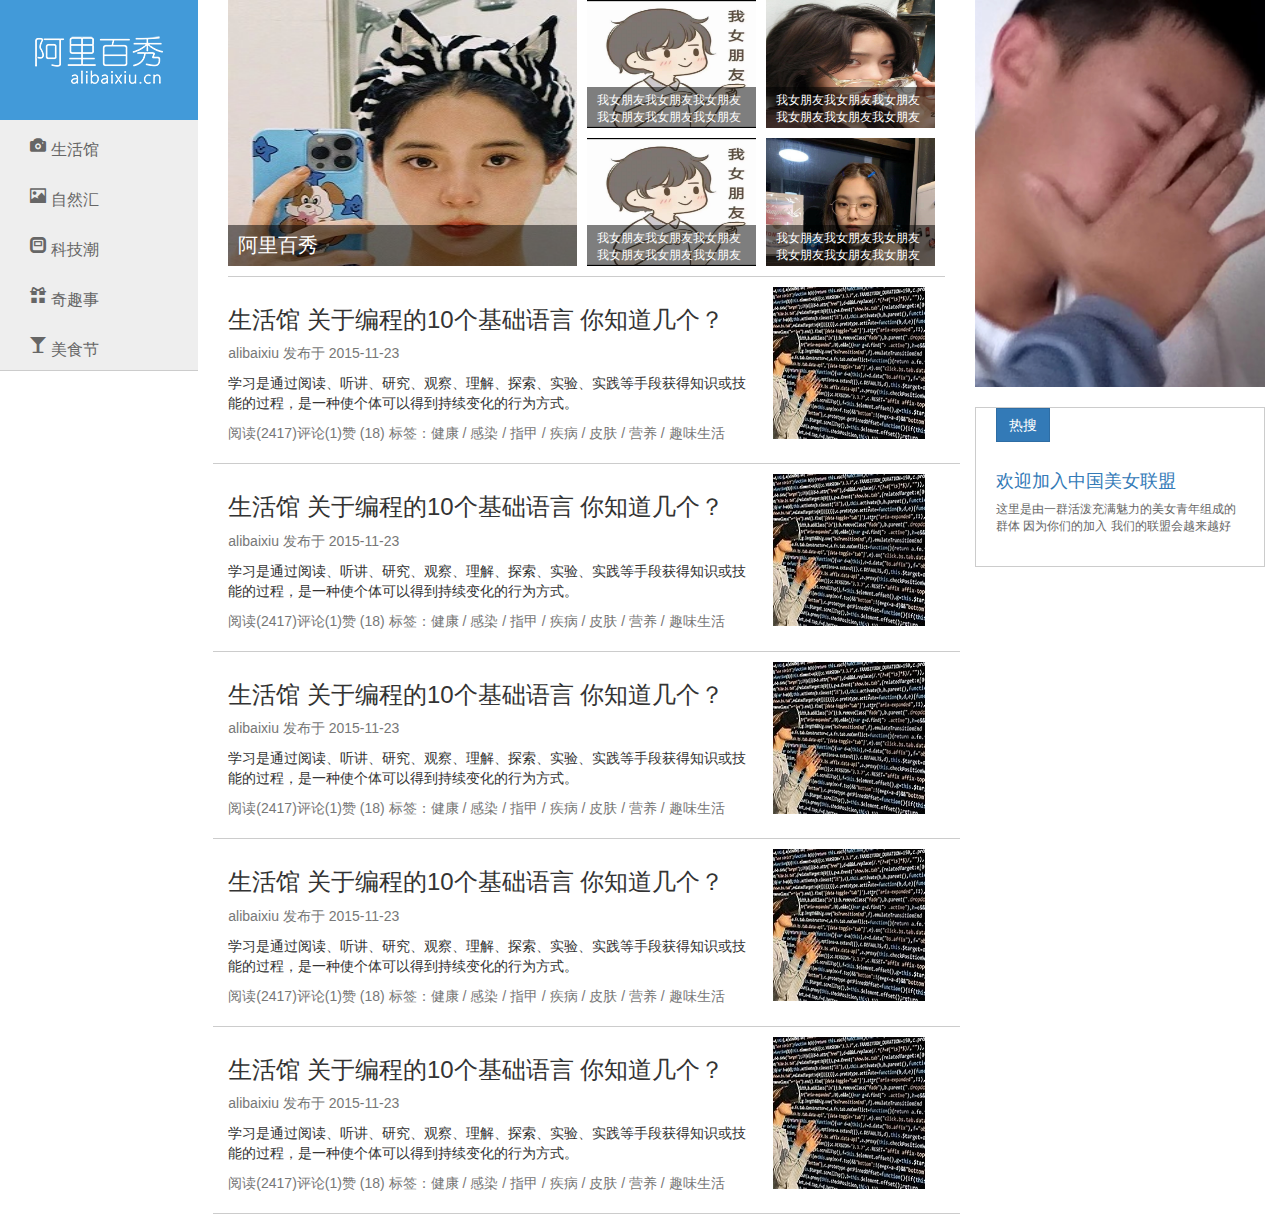
==== index.html @ 15325c02 "Update index.html" ====
<!DOCTYPE html>
<html lang="en">

<head>
    <meta charset="UTF-8">
    <meta http-equiv="X-UA-Compatible" content="IE=edge">
    <!--[if lt IE 9]>
          <script src="https://fastly.jsdelivr.net/npm/html5shiv@3.7.3/dist/html5shiv.min.js"></script>
          <script src="https://fastly.jsdelivr.net/npm/respond.js@1.4.2/dest/respond.min.js"></script>
        <![endif]-->
    <meta name="viewport" content="width=device-width, initial-scale=1.0">
    <!-- 一定不要忘记引入bootsrap样式文件 -->
    <link rel="stylesheet" href="bootstrap/css/bootstrap.min.css">
    <!-- 引入我们自己首页的css文件 -->
    <link rel="stylesheet" href="css/index.css">
    <title>阿里百秀</title>
   
</head>

<body>
   
    <!-- Indicates a successful or positive action -->
    <!-- <button type="button" class="btn btn-success">（成功）Success</button>
    <div class="btn btn-danger">denglu</div> -->
    <div class="container">
        <div class="row">
            <header class="col-md-2">
                <div class="logo">
                    <a href="#">
                        <img src="images/logo.png" alt="" class="hidden-xs">
                        <span class="visible-xs">阿里百秀</span>
                    </a>
                </div>
                <div class="nav">
                    <ul>
                        <li><a href="#" class="glyphicon glyphicon-camera">生活馆</a></li>
                        <li><a href="#" class="glyphicon glyphicon-picture">自然汇</a></li>
                        <li><a href="#" class="glyphicon glyphicon-modal-window">科技潮</a></li>
                        <li><a href="#" class="glyphicon glyphicon-gift">奇趣事</a></li>
                        <li><a href="#" class="glyphicon glyphicon-glass">美食节</a></li>
                    </ul>
                </div>
            </header>
            <article class="col-md-7">
                <!-- 新闻 -->
                <div class="news clearfix">
                    <ul>
                        <li>
                            <a href="#">
                                <img src="images/1.jpg" alt="">
                                <p>阿里百秀</p>
                            </a>
                        </li>
                        <li>
                            <a href="#">
                                <img src="images/2.jpg" alt="">
                                <p>我女朋友我女朋友我女朋友我女朋友我女朋友我女朋友</p>
                            </a>
                        </li>
                        <li>
                            <a href="#">
                                <img src="images/3.jpg" alt="">
                                <p>我女朋友我女朋友我女朋友我女朋友我女朋友我女朋友</p>
                            </a>
                        </li>
                        <li>
                            <a href="#">
                                <img src="images/2.jpg" alt="">
                                <p>我女朋友我女朋友我女朋友我女朋友我女朋友我女朋友</p>
                            </a>
                        </li>
                        <li>
                            <a href="#">
                                <img src="images/4.jpg" alt="">
                                <p>我女朋友我女朋友我女朋友我女朋友我女朋友我女朋友</p>
                            </a>
                        </li>
                    </ul>
                </div>
                <!-- 发表 -->
                <div class="publish">
                    <div class="row">
                        <div class="col-sm-9">
                            <h3>生活馆 关于编程的10个基础语言 你知道几个？</h3>
                            <p class="text-muted hidden-xs">alibaixiu 发布于 2015-11-23</p>
                            <p class="hidden-xs">学习是通过阅读、听讲、研究、观察、理解、探索、实验、实践等手段获得知识或技能的过程，是一种使个体可以得到持续变化的行为方式。</p>
                            <p class="text-muted">阅读(2417)评论(1)赞 (18) <span class="hidden-xs">标签：健康 / 感染 / 指甲 / 疾病 / 皮肤
                                    / 营养 / 趣味生活</span></p>

                        </div>
                        <div class="colo-sm-3 pic hidden-xs">
                            <img src="images/learning.jpg" alt="">
                        </div>
                    </div>
                    <div class="row">
                        <div class="col-sm-9">
                            <h3>生活馆 关于编程的10个基础语言 你知道几个？</h3>
                            <p class="text-muted hidden-xs">alibaixiu 发布于 2015-11-23</p>
                            <p class="hidden-xs">学习是通过阅读、听讲、研究、观察、理解、探索、实验、实践等手段获得知识或技能的过程，是一种使个体可以得到持续变化的行为方式。</p>
                            <p class="text-muted">阅读(2417)评论(1)赞 (18) <span class="hidden-xs">标签：健康 / 感染 / 指甲 / 疾病 / 皮肤
                                    / 营养 / 趣味生活</span></p>

                        </div>
                        <div class="colo-sm-3 pic hidden-xs">
                            <img src="images/learning.jpg" alt="">
                        </div>
                    </div>
                    <div class="row">
                        <div class="col-sm-9">
                            <h3>生活馆 关于编程的10个基础语言 你知道几个？</h3>
                            <p class="text-muted hidden-xs">alibaixiu 发布于 2015-11-23</p>
                            <p class="hidden-xs">学习是通过阅读、听讲、研究、观察、理解、探索、实验、实践等手段获得知识或技能的过程，是一种使个体可以得到持续变化的行为方式。</p>
                            <p class="text-muted">阅读(2417)评论(1)赞 (18) <span class="hidden-xs">标签：健康 / 感染 / 指甲 / 疾病 / 皮肤
                                    / 营养 / 趣味生活</span></p>

                        </div>
                        <div class="colo-sm-3 pic hidden-xs">
                            <img src="images/learning.jpg" alt="">
                        </div>
                    </div>
                    <div class="row">
                        <div class="col-sm-9">
                            <h3>生活馆 关于编程的10个基础语言 你知道几个？</h3>
                            <p class="text-muted hidden-xs">alibaixiu 发布于 2015-11-23</p>
                            <p class="hidden-xs">学习是通过阅读、听讲、研究、观察、理解、探索、实验、实践等手段获得知识或技能的过程，是一种使个体可以得到持续变化的行为方式。</p>
                            <p class="text-muted">阅读(2417)评论(1)赞 (18) <span class="hidden-xs">标签：健康 / 感染 / 指甲 / 疾病 / 皮肤
                                    / 营养 / 趣味生活</span></p>

                        </div>
                        <div class="colo-sm-3 pic hidden-xs">
                            <img src="images/learning.jpg" alt="">
                        </div>
                    </div>
                    <div class="row">
                        <div class="col-sm-9">
                            <h3>生活馆 关于编程的10个基础语言 你知道几个？</h3>
                            <p class="text-muted hidden-xs">alibaixiu 发布于 2015-11-23</p>
                            <p class="hidden-xs">学习是通过阅读、听讲、研究、观察、理解、探索、实验、实践等手段获得知识或技能的过程，是一种使个体可以得到持续变化的行为方式。</p>
                            <p class="text-muted">阅读(2417)评论(1)赞 (18) <span class="hidden-xs">标签：健康 / 感染 / 指甲 / 疾病 / 皮肤
                                    / 营养 / 趣味生活</span></p>

                        </div>
                        <div class="colo-sm-3 pic hidden-xs">
                            <img src="images/learning.jpg" alt="">
                        </div>
                    </div>
                </div>
            </article>
            <aside class="col-md-3">
                <a href="#" class="banner">
                    <img src="images/6.png" alt="">
                </a>
                <a href="#" class="hot">
                    <span class="btn btn-primary">热搜</span>
                    <h4 class="text-primary">欢迎加入中国美女联盟</h4>
                    <p>这里是由一群活泼充满魅力的美女青年组成的群体 因为你们的加入 我们的联盟会越来越好</p>
                </a>
            </aside>
        </div>
    </div>
</body>

</html>
---- css/index.css ----
ul {
    list-style: none;
    margin: 0;
    padding: 0;
}

a {
    text-decoration: none;
    color: #666;
}

body {
    background-color: #f5f5f5;
}

.container {
    background-color: #fff;
}

/* 为了让鼠标放上去没有下划线 */
a:hover {
    text-decoration: none;
}

/* 设计稿的最大宽度为1280px 按设计稿设置媒体查询 */
@media screen and (min-width: 1280px) {
    .container {
        width: 1280px;
    }
}



/* header */
header {
    padding-left: 0 !important;
}

.logo {
    background-color: #429ad9;
}

/* .logo a:hover {
    text-decoration: none;
} */

.logo img {
    display: block;
    max-width: 100%;
    margin: 0 auto;
    /* width: 100%; */
}

.logo span {
    display: block;
    text-align: center;
    font-size: 18px;
    height: 50px;
    line-height: 50px;
    color: #fff;

}

/* 1.如果我们进入超小屏幕，logo里面的图片就隐藏起来  */
/* 2.我们事先准备好一个盒子在logo里面，它平时是隐藏起来的，只有在嘲笑屏幕下显示 */
/* 当我们进入小屏幕还有嘲笑屏幕的时候我们nav里面的li浮动起来 并且宽度为20% */
@media screen and (max-width:991px) {
    .nav li {
        float: left;
        width: 20%;
    }

    article {
        margin-top: 10px;
    }
}

/* 当我们进入超小屏幕的时候 我们nav文字大小就会变成14px */

@media screen and (max-width:767px) {
    .nav li a {
        font-size: 14px;
        padding-left: 3px;
    }

    /* 当我们处于超小屏幕时 news 第一个li的宽度为100%  剩下的小li各占50%*/
    .news li:nth-child(1) {
        width: 100% !important;
    }

    .news li {
        width: 50% !important;
    }

    .publish h3 {
        font-size: 14px;
    }
}

.nav {
    background-color: #eee;
    border-bottom: 1px solid #ccc;
}

.nav a {
    display: block;
    height: 50px;
    line-height: 50px;
    padding-left: 30px;
    font-size: 16px;
}

.nav a:hover {
    background-color: #fff;
    color: #333;
}

.nav a::before {
    vertical-align: middle;
    padding-right: 5px;
}

.news li {

    float: left;
    width: 25%;
    height: 128px;
    padding-right: 10px;
    margin-bottom: 10px;
}

.news li a {
    position: relative;
    display: block;
    width: 100%;
    height: 100%;
}

.news li:nth-child(1) {
    width: 50%;
    height: 266px;
}


.news li:nth-child(1) p {
    line-height: 41px;
    font-size: 20px;
    padding: 0 10px;
}

.news li a img {
    width: 100%;
    height: 100%;
}

.news li a p {
    position: absolute;
    left: 0;
    bottom: 0;
    width: 100%;
    height: 41px;
    padding: 5px 10px;
    background: rgba(0, 0, 0, 0.5);
    font-size: 12px;
    color: #fff;
    margin-bottom: 0;
}

.publish {
    border-top: 1px solid #ccc;
}

.publish .row {
    border-bottom: 1px solid #ccc;
    padding: 10px 0;
}

.picc {
    margin-top: 10px;
}

.picc img {
    width: 100%;
}

.banner img {
    width: 100%;
}

.hot {
    display: block;
    margin-top: 20px;
    padding: 0 20px 20px;
    border: 1px solid #ccc;
}

.hot span {
    border-radius: 0;
    margin-bottom: 20px;
}

.hot p {
    font-size: 12px;
}
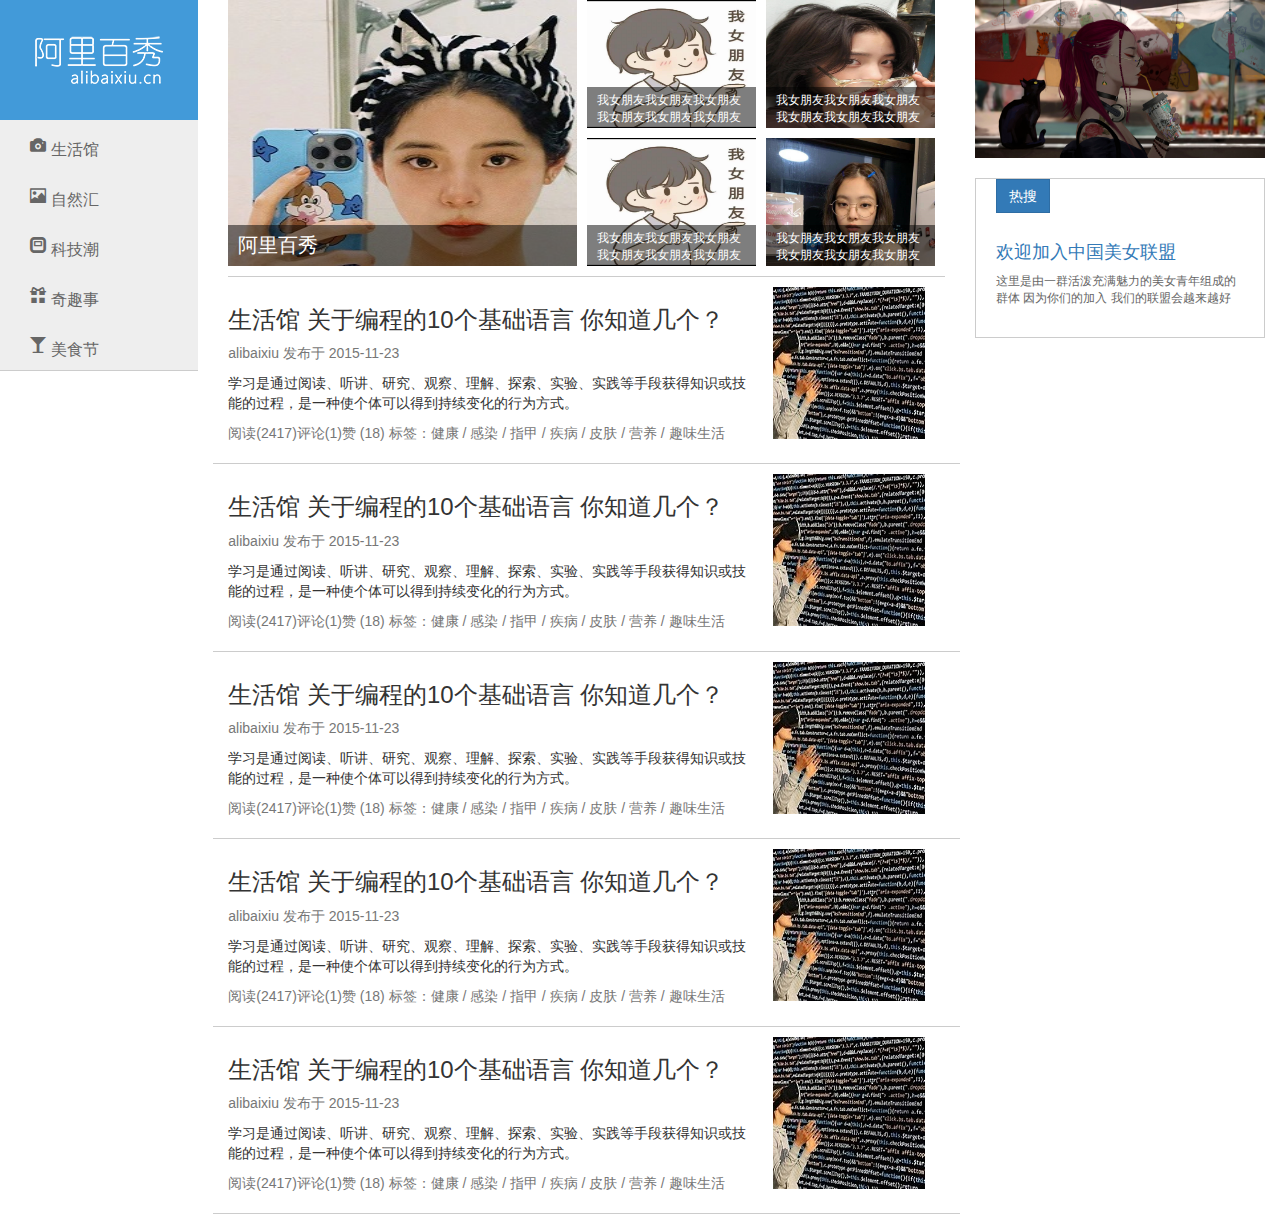
==== commit 096ee5c3: "Update index.html" ====
--- a/index.html
+++ b/index.html
@@ -148,7 +148,7 @@
             </article>
             <aside class="col-md-3">
                 <a href="#" class="banner">
-                    <img src="images/6.png" alt="">
+                    <img src="images/5.png" alt="">
                 </a>
                 <a href="#" class="hot">
                     <span class="btn btn-primary">热搜</span>
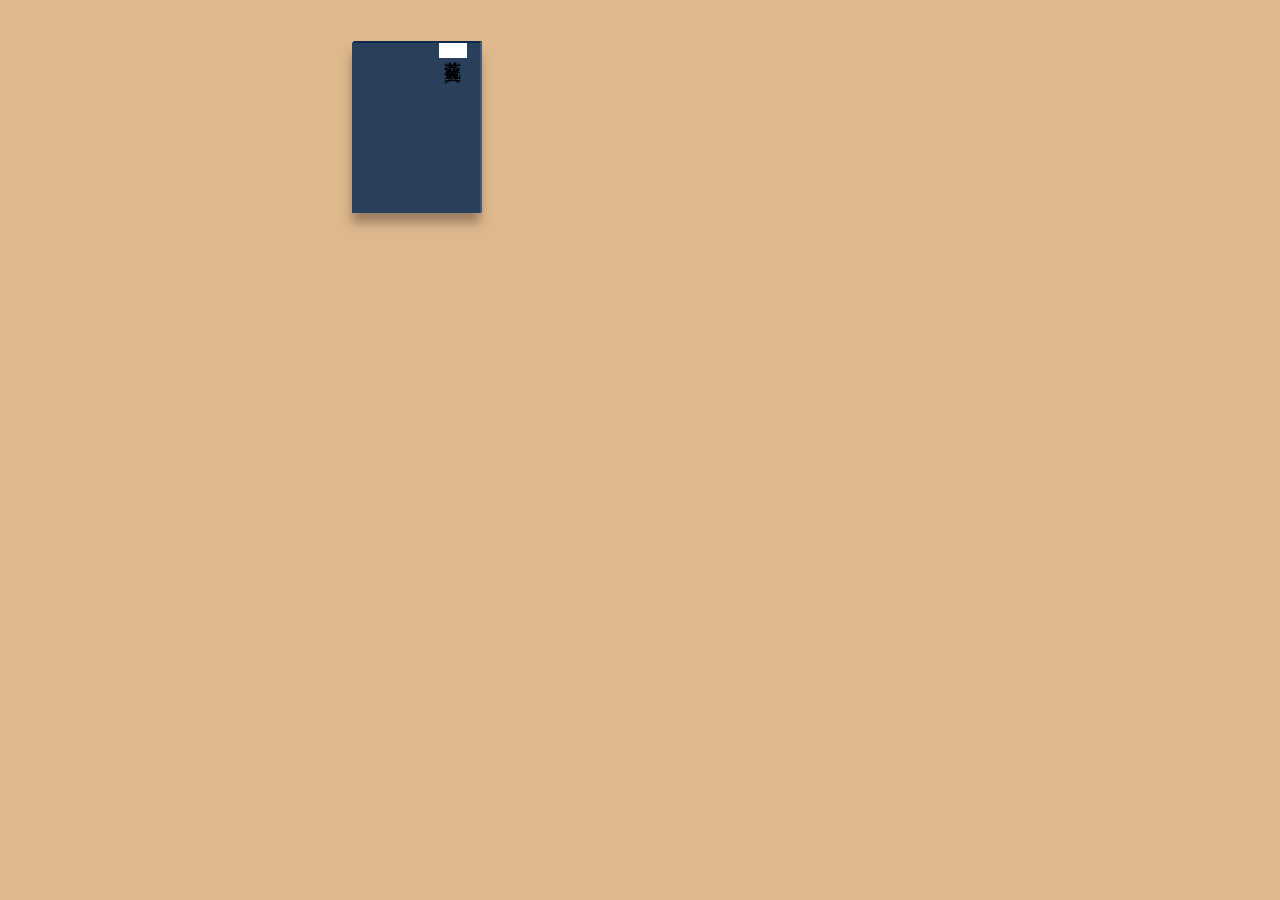
==== commit d22e598e: "葵花宝典" ====
--- a/index.html
+++ b/index.html
@@ -4,160 +4,22 @@
 <head>
     <meta charset="UTF-8">
     <meta http-equiv="X-UA-Compatible" content="IE=edge">
-    <!--[if lt IE 9]>
-          <script src="https://fastly.jsdelivr.net/npm/html5shiv@3.7.3/dist/html5shiv.min.js"></script>
-          <script src="https://fastly.jsdelivr.net/npm/respond.js@1.4.2/dest/respond.min.js"></script>
-        <![endif]-->
     <meta name="viewport" content="width=device-width, initial-scale=1.0">
-    <!-- 一定不要忘记引入bootsrap样式文件 -->
-    <link rel="stylesheet" href="bootstrap/css/bootstrap.min.css">
-    <!-- 引入我们自己首页的css文件 -->
-    <link rel="stylesheet" href="css/index.css">
-    <title>阿里百秀</title>
-   
+    <title>Document</title>
+    <link rel="stylesheet" href="index.css">
 </head>
 
 <body>
-   
-    <!-- Indicates a successful or positive action -->
-    <!-- <button type="button" class="btn btn-success">（成功）Success</button>
-    <div class="btn btn-danger">denglu</div> -->
-    <div class="container">
-        <div class="row">
-            <header class="col-md-2">
-                <div class="logo">
-                    <a href="#">
-                        <img src="images/logo.png" alt="" class="hidden-xs">
-                        <span class="visible-xs">阿里百秀</span>
-                    </a>
-                </div>
-                <div class="nav">
-                    <ul>
-                        <li><a href="#" class="glyphicon glyphicon-camera">生活馆</a></li>
-                        <li><a href="#" class="glyphicon glyphicon-picture">自然汇</a></li>
-                        <li><a href="#" class="glyphicon glyphicon-modal-window">科技潮</a></li>
-                        <li><a href="#" class="glyphicon glyphicon-gift">奇趣事</a></li>
-                        <li><a href="#" class="glyphicon glyphicon-glass">美食节</a></li>
-                    </ul>
-                </div>
-            </header>
-            <article class="col-md-7">
-                <!-- 新闻 -->
-                <div class="news clearfix">
-                    <ul>
-                        <li>
-                            <a href="#">
-                                <img src="images/1.jpg" alt="">
-                                <p>阿里百秀</p>
-                            </a>
-                        </li>
-                        <li>
-                            <a href="#">
-                                <img src="images/2.jpg" alt="">
-                                <p>我女朋友我女朋友我女朋友我女朋友我女朋友我女朋友</p>
-                            </a>
-                        </li>
-                        <li>
-                            <a href="#">
-                                <img src="images/3.jpg" alt="">
-                                <p>我女朋友我女朋友我女朋友我女朋友我女朋友我女朋友</p>
-                            </a>
-                        </li>
-                        <li>
-                            <a href="#">
-                                <img src="images/2.jpg" alt="">
-                                <p>我女朋友我女朋友我女朋友我女朋友我女朋友我女朋友</p>
-                            </a>
-                        </li>
-                        <li>
-                            <a href="#">
-                                <img src="images/4.jpg" alt="">
-                                <p>我女朋友我女朋友我女朋友我女朋友我女朋友我女朋友</p>
-                            </a>
-                        </li>
-                    </ul>
-                </div>
-                <!-- 发表 -->
-                <div class="publish">
-                    <div class="row">
-                        <div class="col-sm-9">
-                            <h3>生活馆 关于编程的10个基础语言 你知道几个？</h3>
-                            <p class="text-muted hidden-xs">alibaixiu 发布于 2015-11-23</p>
-                            <p class="hidden-xs">学习是通过阅读、听讲、研究、观察、理解、探索、实验、实践等手段获得知识或技能的过程，是一种使个体可以得到持续变化的行为方式。</p>
-                            <p class="text-muted">阅读(2417)评论(1)赞 (18) <span class="hidden-xs">标签：健康 / 感染 / 指甲 / 疾病 / 皮肤
-                                    / 营养 / 趣味生活</span></p>
-
-                        </div>
-                        <div class="colo-sm-3 pic hidden-xs">
-                            <img src="images/learning.jpg" alt="">
-                        </div>
-                    </div>
-                    <div class="row">
-                        <div class="col-sm-9">
-                            <h3>生活馆 关于编程的10个基础语言 你知道几个？</h3>
-                            <p class="text-muted hidden-xs">alibaixiu 发布于 2015-11-23</p>
-                            <p class="hidden-xs">学习是通过阅读、听讲、研究、观察、理解、探索、实验、实践等手段获得知识或技能的过程，是一种使个体可以得到持续变化的行为方式。</p>
-                            <p class="text-muted">阅读(2417)评论(1)赞 (18) <span class="hidden-xs">标签：健康 / 感染 / 指甲 / 疾病 / 皮肤
-                                    / 营养 / 趣味生活</span></p>
-
-                        </div>
-                        <div class="colo-sm-3 pic hidden-xs">
-                            <img src="images/learning.jpg" alt="">
-                        </div>
-                    </div>
-                    <div class="row">
-                        <div class="col-sm-9">
-                            <h3>生活馆 关于编程的10个基础语言 你知道几个？</h3>
-                            <p class="text-muted hidden-xs">alibaixiu 发布于 2015-11-23</p>
-                            <p class="hidden-xs">学习是通过阅读、听讲、研究、观察、理解、探索、实验、实践等手段获得知识或技能的过程，是一种使个体可以得到持续变化的行为方式。</p>
-                            <p class="text-muted">阅读(2417)评论(1)赞 (18) <span class="hidden-xs">标签：健康 / 感染 / 指甲 / 疾病 / 皮肤
-                                    / 营养 / 趣味生活</span></p>
-
-                        </div>
-                        <div class="colo-sm-3 pic hidden-xs">
-                            <img src="images/learning.jpg" alt="">
-                        </div>
-                    </div>
-                    <div class="row">
-                        <div class="col-sm-9">
-                            <h3>生活馆 关于编程的10个基础语言 你知道几个？</h3>
-                            <p class="text-muted hidden-xs">alibaixiu 发布于 2015-11-23</p>
-                            <p class="hidden-xs">学习是通过阅读、听讲、研究、观察、理解、探索、实验、实践等手段获得知识或技能的过程，是一种使个体可以得到持续变化的行为方式。</p>
-                            <p class="text-muted">阅读(2417)评论(1)赞 (18) <span class="hidden-xs">标签：健康 / 感染 / 指甲 / 疾病 / 皮肤
-                                    / 营养 / 趣味生活</span></p>
-
-                        </div>
-                        <div class="colo-sm-3 pic hidden-xs">
-                            <img src="images/learning.jpg" alt="">
-                        </div>
-                    </div>
-                    <div class="row">
-                        <div class="col-sm-9">
-                            <h3>生活馆 关于编程的10个基础语言 你知道几个？</h3>
-                            <p class="text-muted hidden-xs">alibaixiu 发布于 2015-11-23</p>
-                            <p class="hidden-xs">学习是通过阅读、听讲、研究、观察、理解、探索、实验、实践等手段获得知识或技能的过程，是一种使个体可以得到持续变化的行为方式。</p>
-                            <p class="text-muted">阅读(2417)评论(1)赞 (18) <span class="hidden-xs">标签：健康 / 感染 / 指甲 / 疾病 / 皮肤
-                                    / 营养 / 趣味生活</span></p>
-
-                        </div>
-                        <div class="colo-sm-3 pic hidden-xs">
-                            <img src="images/learning.jpg" alt="">
-                        </div>
-                    </div>
-                </div>
-            </article>
-            <aside class="col-md-3">
-                <a href="#" class="banner">
-                    <img src="images/5.png" alt="">
-                </a>
-                <a href="#" class="hot">
-                    <span class="btn btn-primary">热搜</span>
-                    <h4 class="text-primary">欢迎加入中国美女联盟</h4>
-                    <p>这里是由一群活泼充满魅力的美女青年组成的群体 因为你们的加入 我们的联盟会越来越好</p>
-                </a>
-            </aside>
+    <div class="book">
+        <div class="cover">
+            <span>葵花宝典</span>
+        </div>
+        <div class="content">
+            <p>欲练此功</p>
+            <p>必先自宫</p>
+            <img src="6.png" alt="">
         </div>
     </div>
 </body>
 
-</html>
+</html>--- a/index.css
+++ b/index.css
@@ -0,0 +1,122 @@
+* {
+    margin: 0;
+    padding: 0;
+}
+
+body {
+    min-width: 320px;
+    max-width: 750px;
+    /* 百分百的高度 */
+    height: 100%;
+    /* 弹性布局 */
+    display: flex;
+    /* 主轴居中 */
+    justify-content: center;
+    /* 侧轴居中 */
+    align-items: center;
+    background: #dfb88e;
+}
+
+.book {
+    margin: 2.6667rem 0 0 5.0667rem;
+    width: 8rem;
+    height: 10.6667rem;
+    background-color: #fff;
+    transform-style: preserve-3d;
+    /*3d效果*/
+    perspective: 2000px;
+    /*视距*/
+    /* 设置阴影 */
+    box-shadow: inset 300px 0 30px rgba(0, 0, 0, .2),
+        0 10px 10px rgba(0, 0, 0, .3);
+    /* 动画过滤 */
+    transition: 1s;
+}
+
+/* 鼠标移入，阴影变化+旋转 */
+.book:hover {
+    transform: rotate(-10deg);
+    box-shadow: inset .5333rem 0 .8rem rgba(0, 0, 0, 0.2),
+        0 .2667rem 2.6667rem rgba(0, 0, 0, .3);
+}
+
+.book::before {
+    content: "";
+    position: absolute;
+    left: 0;
+    top: -0.1333rem;
+    width: 100%;
+    height: .1333rem;
+    background-color: #0d2a50;
+    /* 设置旋转元素的积点位置r */
+    transform-origin: bottom;
+    /* 这个不懂，貌似是翻转的意思 */
+    transform: skew(-45deg);
+    /* 沿X轴倾斜-45度 */
+}
+
+.book::after {
+    content: "";
+    position: absolute;
+    top: 0;
+    right: -0.1333rem;
+    width: .1333rem;
+    height: 100%;
+    background-color: #3d5a83;
+    transform-origin: left;
+    transform: skewY(-45deg);
+}
+
+/* 封面 */
+.book .cover {
+    width: 100%;
+    height: 100%;
+    background-color: #2a3f5c;
+    display: flex;
+    justify-content: center;
+    align-items: center;
+    position: relative;
+    transform-origin: left;
+    transition: 1s;
+}
+
+.book .cover span {
+    position: absolute;
+    right: .8rem;
+    top: .0213rem;
+    background-color: #fff;
+    font-size: 1.0667rem;
+    font-family: '隶书';
+    writing-mode: vertical-lr;
+    /* 使文字变竖向 */
+    padding: .2667rem .1333rem .1333rem .1333rem;
+    /* 字间距 */
+    letter-spacing: .1333rem;
+}
+
+.book:hover .cover {
+    transform: rotateY(-135deg);
+}
+
+.book .content {
+    width: 100%;
+    height: 100%;
+    position: absolute;
+    top: 0;
+    left: 0;
+    z-index: -1;
+    font-size: 1.0667rem;
+    font-family: "隶书";
+    line-height: 1.3333rem;
+    letter-spacing: .1333rem;
+    display: flex;
+    flex-direction: column;
+    justify-content: center;
+    align-items: center;
+}
+
+.book .content img {
+    width: 100%;
+    height: 8rem;
+    z-index: -2;
+}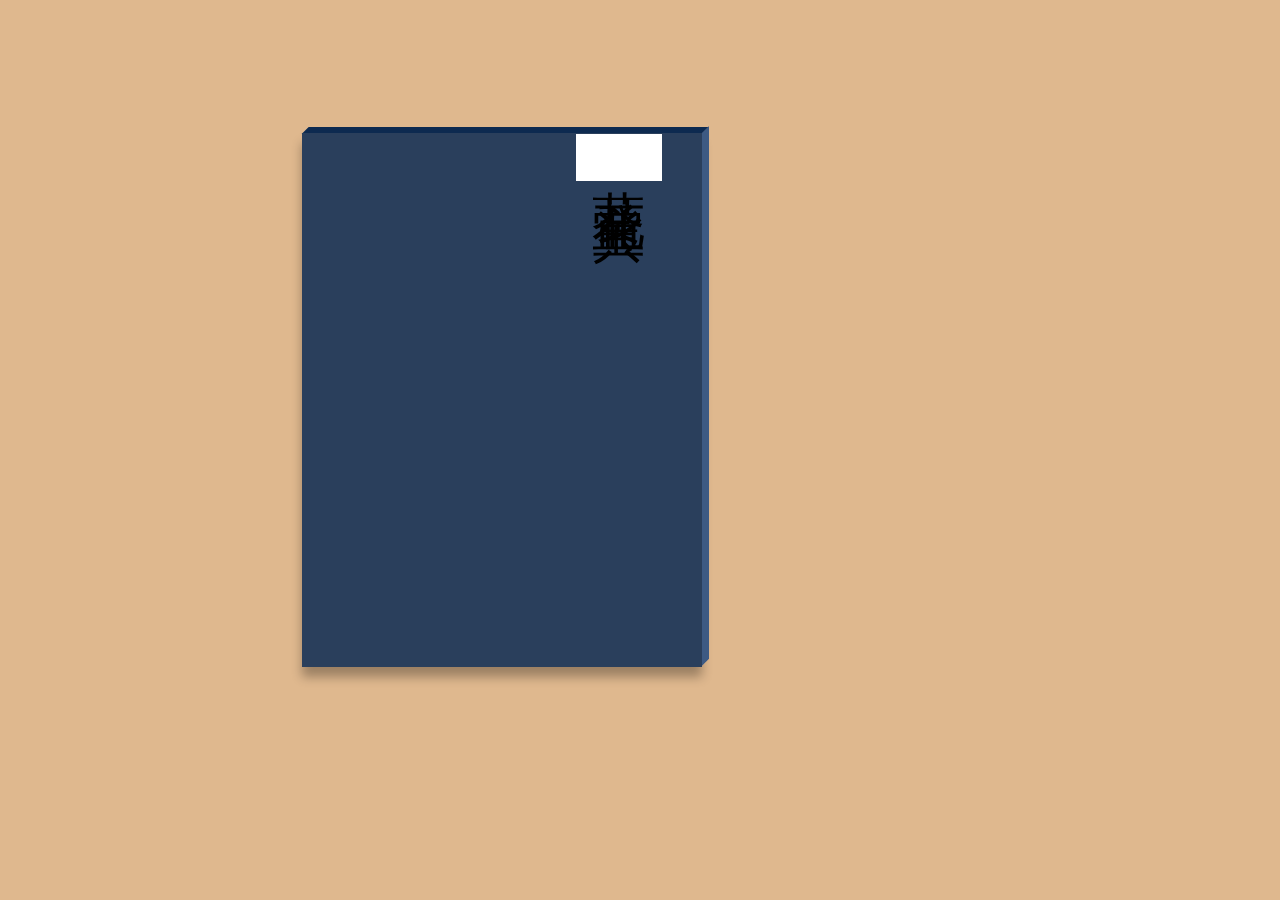
==== commit 92ca4b48: "Update index.html" ====
--- a/index.html
+++ b/index.html
@@ -7,6 +7,7 @@
     <meta name="viewport" content="width=device-width, initial-scale=1.0">
     <title>Document</title>
     <link rel="stylesheet" href="index.css">
+    <link rel="stylesheet" href="common.css">
 </head>
 
 <body>
@@ -22,4 +23,4 @@
     </div>
 </body>
 
-</html>+</html>
--- a/index.css
+++ b/index.css
@@ -118,5 +118,5 @@
 .book .content img {
     width: 100%;
     height: 8rem;
-    z-index: -2;
-}+   
+}
--- a/common.css
+++ b/common.css
@@ -0,0 +1,61 @@
+a {
+  text-decoration: none;
+}
+html {
+  font-size: 50px;
+}
+@media screen and (min-width: 320px) {
+  html {
+    font-size: 21.33333333px;
+  }
+}
+@media screen and (min-width: 360px) {
+  html {
+    font-size: 24px;
+  }
+}
+@media screen and (min-width: 375px) {
+  html {
+    font-size: 25px;
+  }
+}
+@media screen and (min-width: 384px) {
+  html {
+    font-size: 25.6px;
+  }
+}
+@media screen and (min-width: 400px) {
+  html {
+    font-size: 26.66666667px;
+  }
+}
+@media screen and (min-width: 414px) {
+  html {
+    font-size: 27.6px;
+  }
+}
+@media screen and (min-width: 424px) {
+  html {
+    font-size: 28.26666667px;
+  }
+}
+@media screen and (min-width: 480px) {
+  html {
+    font-size: 32px;
+  }
+}
+@media screen and (min-width: 540px) {
+  html {
+    font-size: 36px;
+  }
+}
+@media screen and (min-width: 720px) {
+  html {
+    font-size: 48px;
+  }
+}
+@media screen and (min-width: 750px) {
+  html {
+    font-size: 50px;
+  }
+}
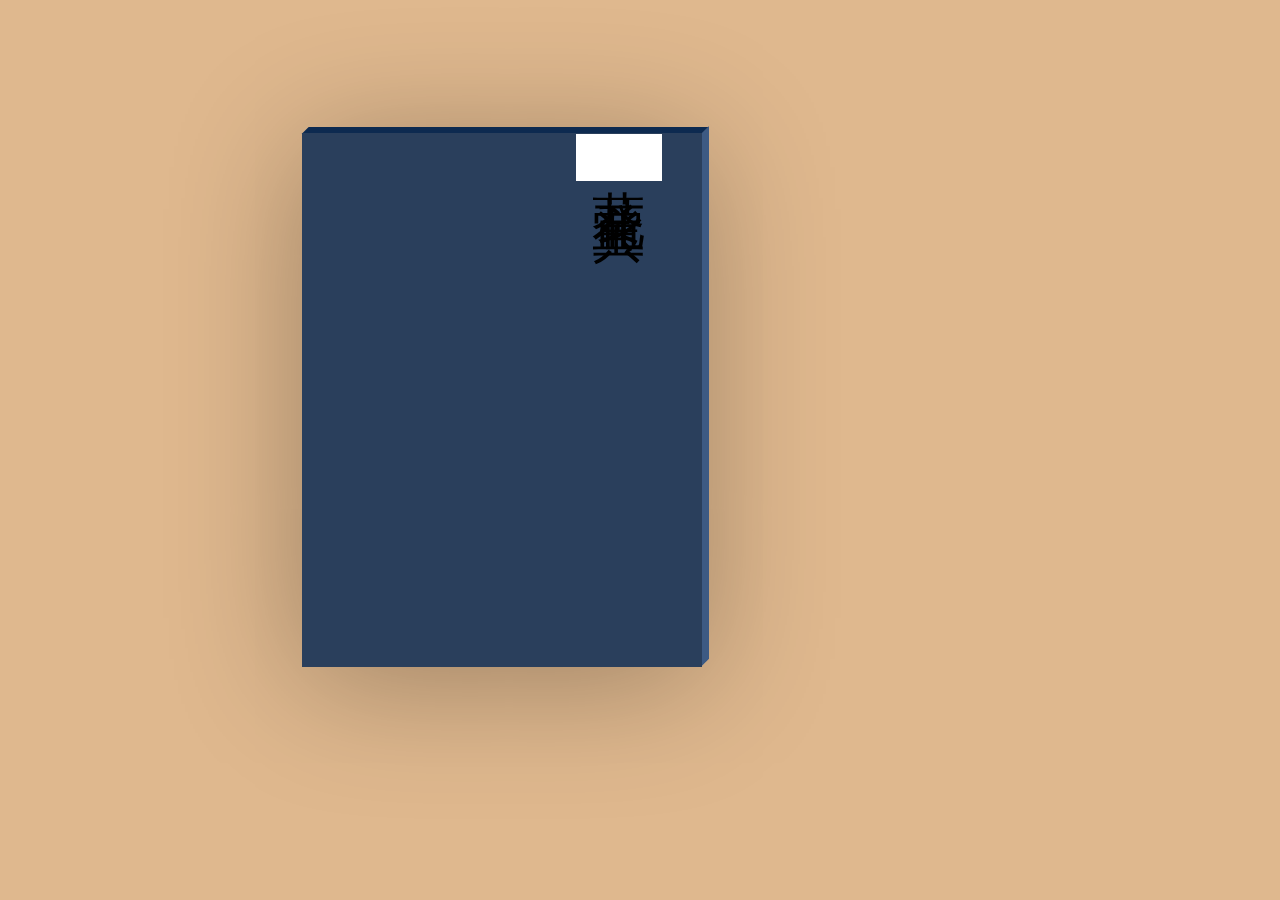
==== commit bb531920: "Update index.html" ====
--- a/index.html
+++ b/index.html
@@ -21,6 +21,14 @@
             <img src="6.png" alt="">
         </div>
     </div>
+      <section>
+        <div><img src="7.png" alt=""></div>
+        <div><img src="7.png" alt=""></div>
+        <div><img src="7.png" alt=""></div>
+        <div><img src="7.png" alt=""></div>
+        <div><img src="7.png" alt=""></div>
+        <div><img src="7.png" alt=""></div>
+    </section>
 </body>
 
 </html>
--- a/index.css
+++ b/index.css
@@ -18,6 +18,7 @@
 }
 
 .book {
+    position:realtive;
     margin: 2.6667rem 0 0 5.0667rem;
     width: 8rem;
     height: 10.6667rem;
@@ -27,8 +28,8 @@
     perspective: 2000px;
     /*视距*/
     /* 设置阴影 */
-    box-shadow: inset 300px 0 30px rgba(0, 0, 0, .2),
-        0 10px 10px rgba(0, 0, 0, .3);
+     box-shadow: inset .5333rem 0 .8rem rgba(0, 0, 0, 0.2),
+        0 .2667rem 2.6667rem rgba(0, 0, 0, .3);
     /* 动画过滤 */
     transition: 1s;
 }
@@ -78,6 +79,7 @@
     position: relative;
     transform-origin: left;
     transition: 1s;
+     z-index: 99;
 }
 
 .book .cover span {
@@ -113,6 +115,7 @@
     flex-direction: column;
     justify-content: center;
     align-items: center;
+    opacity:0;
 }
 
 .book .content img {
@@ -120,3 +123,7 @@
     height: 8rem;
    
 }
+.book:hover .content {
+    opacity: 1;
+
+}
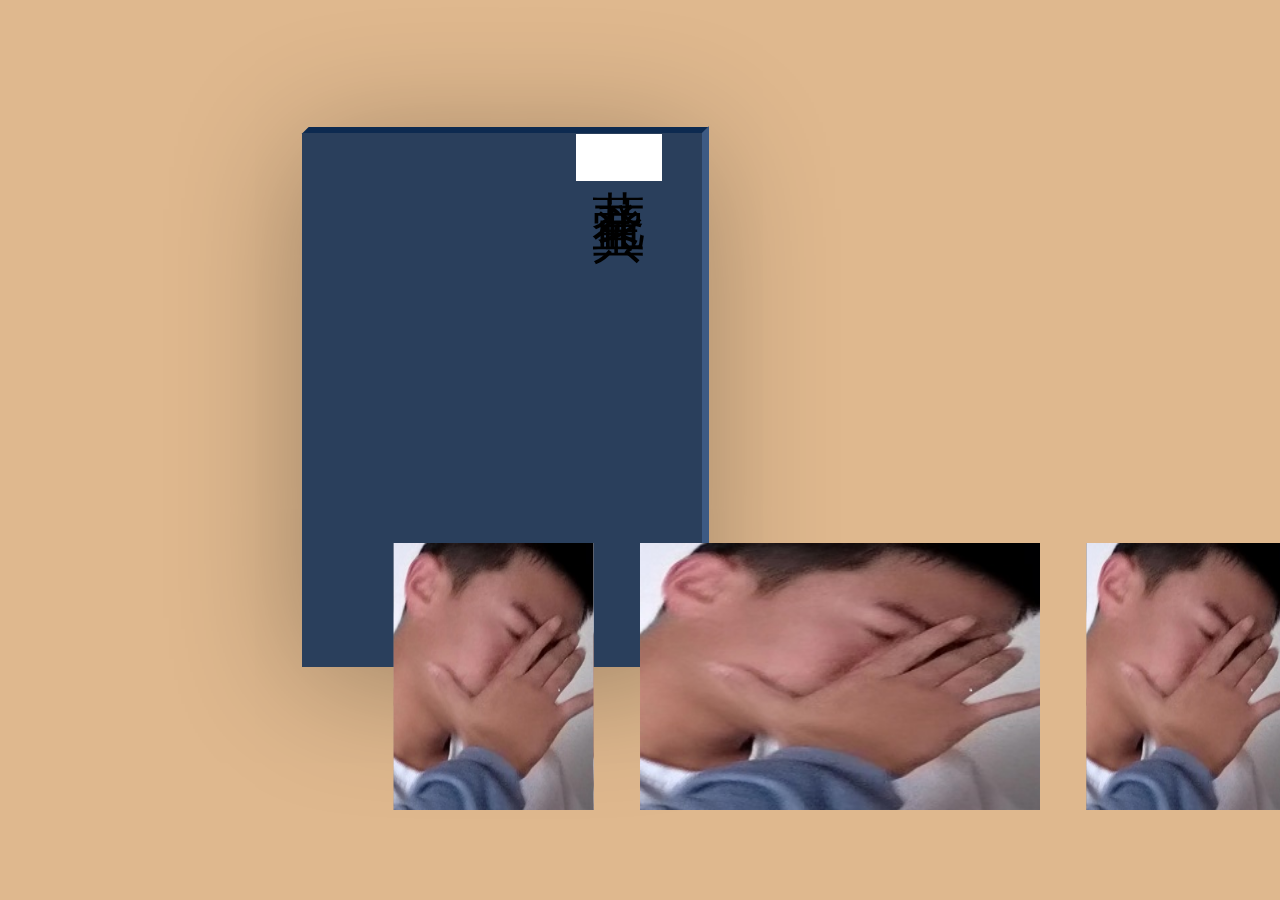
==== commit 2bc1cb75: "Update index.html" ====
--- a/index.html
+++ b/index.html
@@ -11,6 +11,10 @@
 </head>
 
 <body>
+    <audio autoplay loop>
+
+        <source src="bmb.mp3" type="audio/mpeg" />
+    </audio>
     <div class="book">
         <div class="cover">
             <span>葵花宝典</span>
--- a/index.css
+++ b/index.css
@@ -127,3 +127,73 @@
     opacity: 1;
 
 }
+
+section {
+    position: absolute;
+    width: 8rem;
+    height: 5.3333rem;
+    margin: 0 .2667rem 0 auto;
+    left: 50%;
+    bottom: 10%;
+    transform-style: preserve-3d;
+
+    /* 添加动画效果 */
+    animation: rotate 10s linear infinite;
+    background: url(jennie.jpg) no-repeat;
+}
+
+@keyframes rotate {
+    0% {
+        transform: rotateY(0);
+    }
+
+    100% {
+        transform: rotateY(360deg);
+    }
+}
+
+section div {
+    position: absolute;
+    width: 100%;
+    height: 100%;
+    left: 0;
+    bottom: 0;
+
+}
+
+section div img {
+    width: 100%;
+    height: 100%;
+}
+
+section:hover {
+    animation-play-state: paused;
+}
+
+section div:nth-child(1) {
+    transform: rotateY(0) tb ranslateZ(300px);
+
+}
+
+section div:nth-child(2) {
+    /* 先旋转再移动 轴也跟着也跟转，要理解*/
+    transform: rotateY(60deg) translateZ(8rem);
+
+}
+
+section div:nth-child(3) {
+    transform: rotateY(120deg) translateZ(8rem);
+
+}
+
+section div:nth-child(4) {
+    transform: rotateY(180deg) translateZ(8rem);
+}
+
+section div:nth-child(5) {
+    transform: rotateY(240deg) translateZ(8rem);
+}
+
+section div:nth-child(6) {
+    transform: rotateY(300deg) translateZ(8rem);
+}
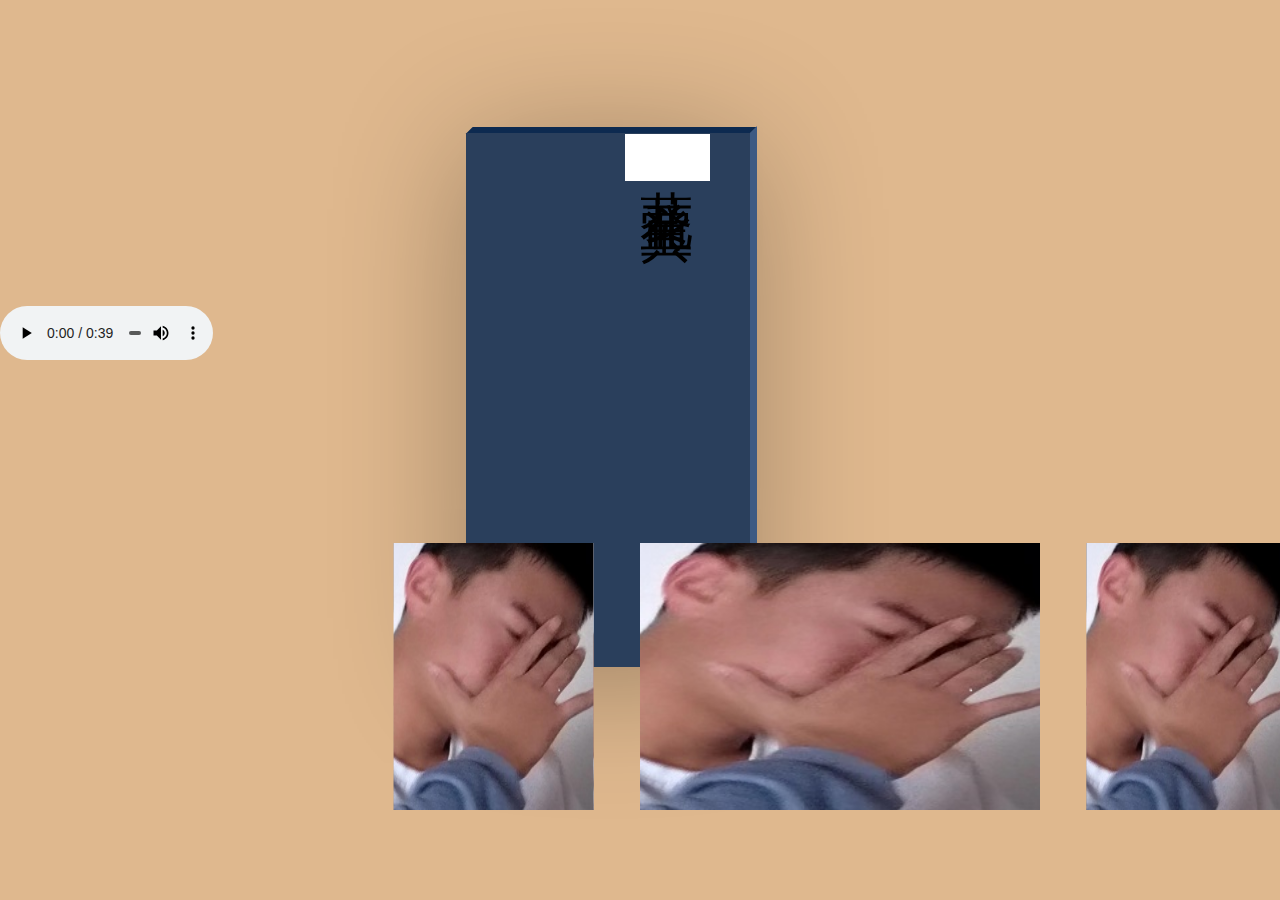
==== commit 07a1b0bc: "Update index.html" ====
--- a/index.html
+++ b/index.html
@@ -11,7 +11,7 @@
 </head>
 
 <body>
-    <audio autoplay loop>
+    <audio controls autoplay loop>
 
         <source src="bmb.mp3" type="audio/mpeg" />
     </audio>
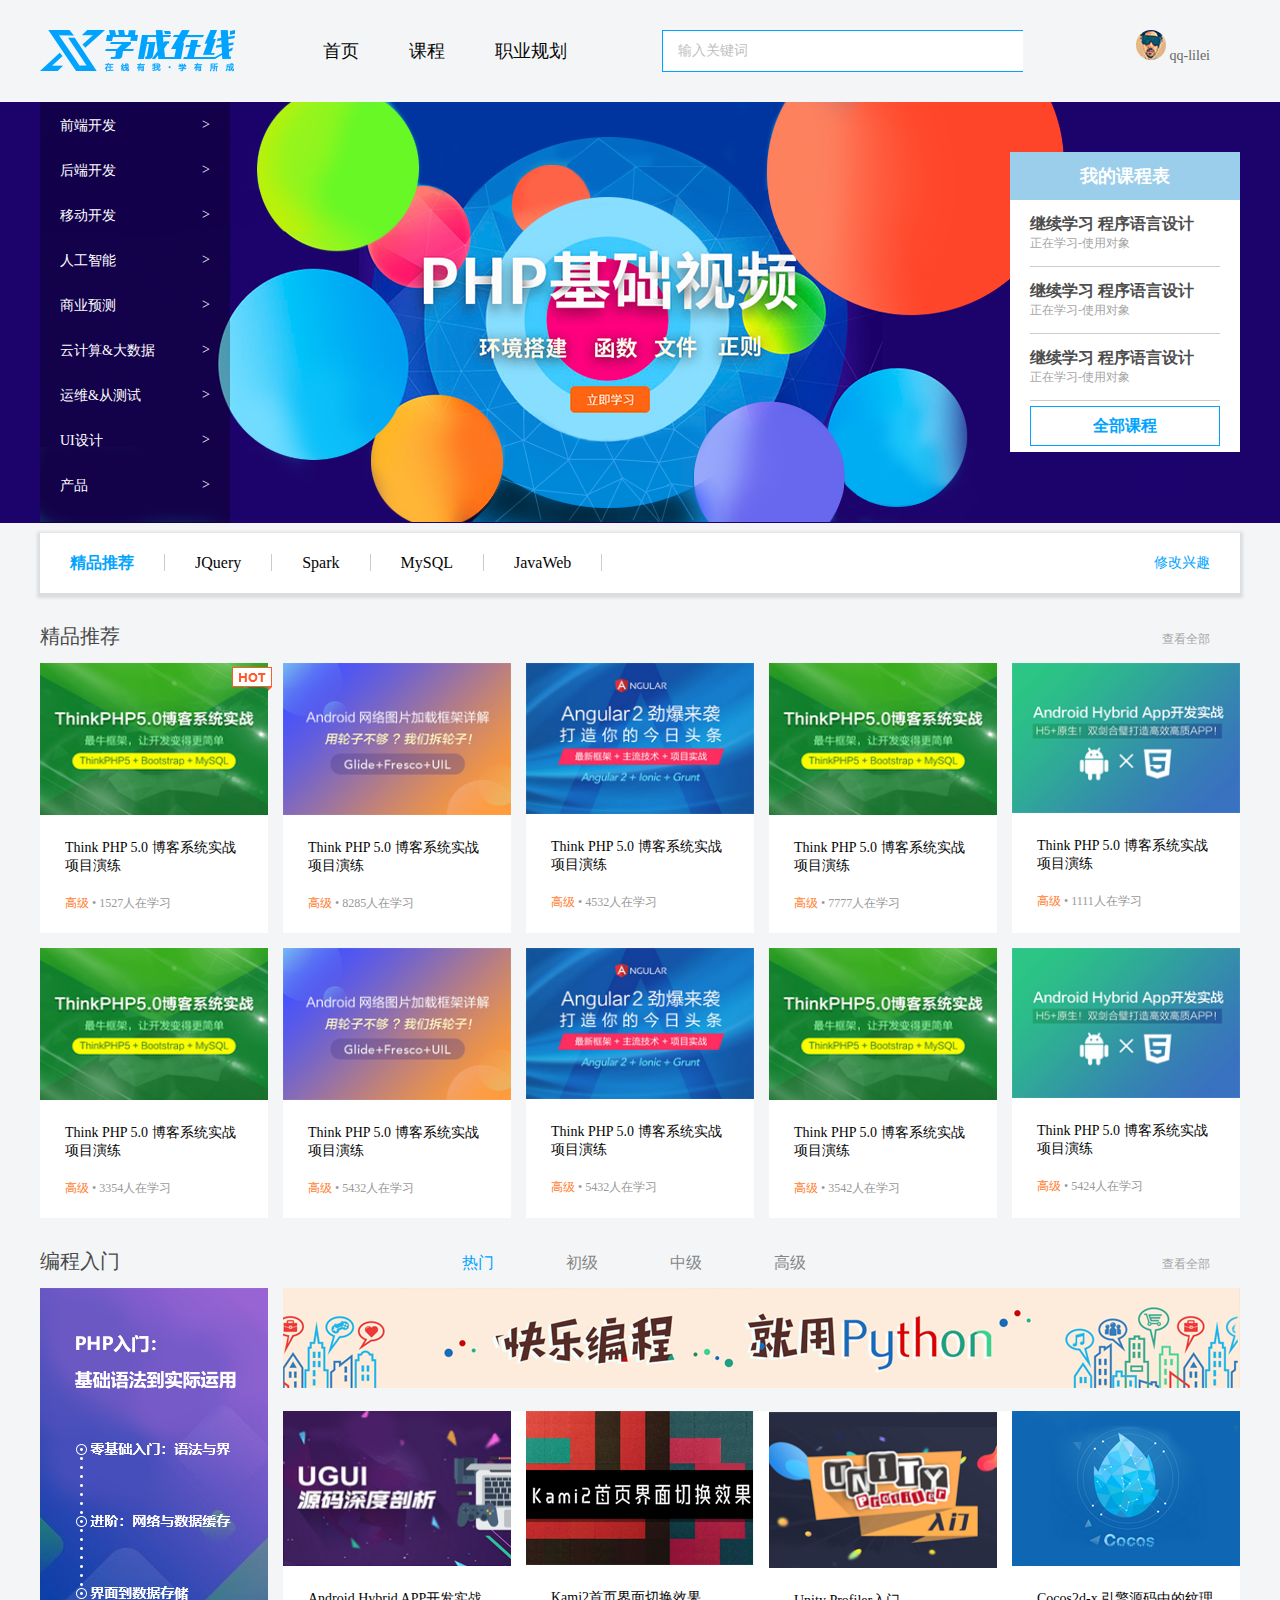
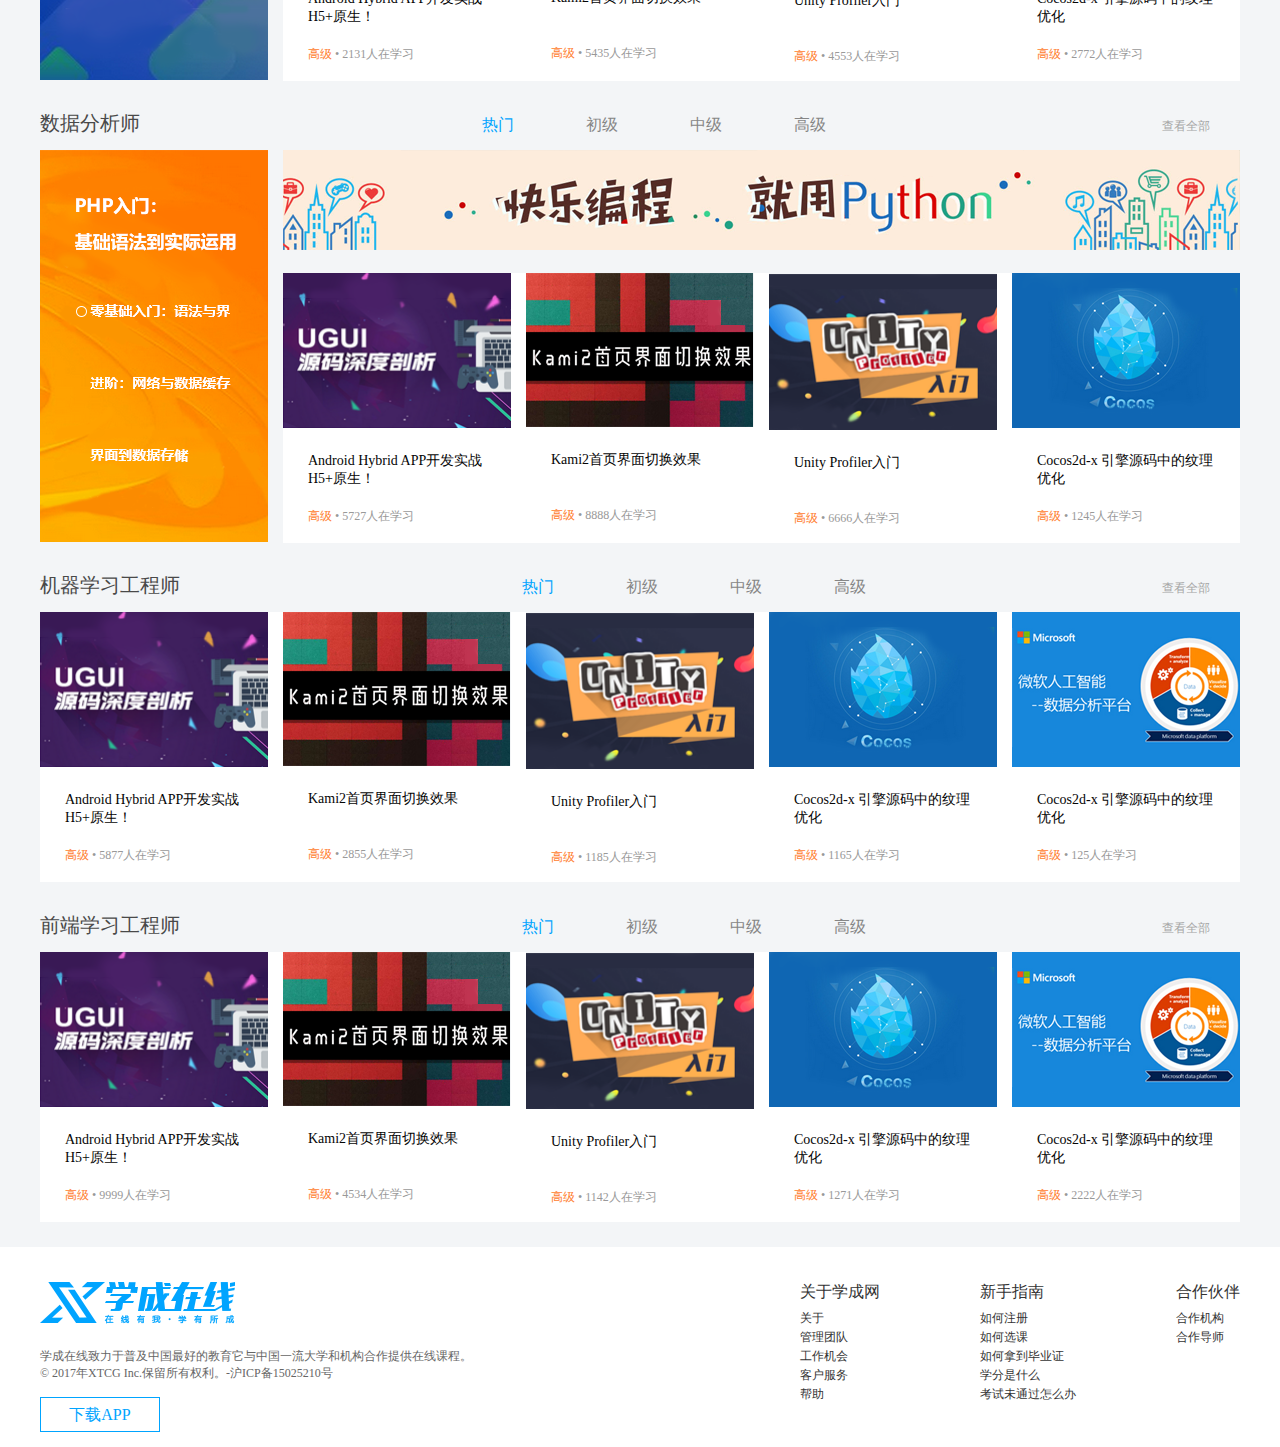
==== commit 45f4eb3c: "康复训练" ====
--- a/index.html
+++ b/index.html
@@ -6,33 +6,415 @@
     <meta http-equiv="X-UA-Compatible" content="IE=edge">
     <meta name="viewport" content="width=device-width, initial-scale=1.0">
     <title>Document</title>
-    <link rel="stylesheet" href="index.css">
-    <link rel="stylesheet" href="common.css">
+    <link rel="stylesheet" href="css/study.css">
 </head>
 
 <body>
-    <audio controls autoplay loop>
-
-        <source src="bmb.mp3" type="audio/mpeg" />
-    </audio>
-    <div class="book">
-        <div class="cover">
-            <span>葵花宝典</span>
-        </div>
-        <div class="content">
-            <p>欲练此功</p>
-            <p>必先自宫</p>
-            <img src="6.png" alt="">
-        </div>
-    </div>
-      <section>
-        <div><img src="7.png" alt=""></div>
-        <div><img src="7.png" alt=""></div>
-        <div><img src="7.png" alt=""></div>
-        <div><img src="7.png" alt=""></div>
-        <div><img src="7.png" alt=""></div>
-        <div><img src="7.png" alt=""></div>
-    </section>
+    <!-- 头部区域开始拉 -->
+    <div class="header w">
+        <!-- log部分 -->
+        <div class="log">
+            <img src="images/log.png" alt="">
+        </div>
+        <!-- nav部分 -->
+        <div class="nav">
+            <ul>
+                <li><a href="#">首页</a></li>
+                <li><a href="#">课程</a></li>
+                <li><a href="#">职业规划</a></li>
+            </ul>
+        </div>
+        <!-- 搜索模块 -->
+        <div class="search">
+            <input type="text" value="输入关键词">
+            <button></button>
+        </div>
+        <!-- 用户模块 -->
+        <div class="user"><img src="images/user.png" alt="">
+            qq-lilei</div>
+    </div>
+    <!-- 头部区域结束拉 -->
+    <!-- banner部分start -->
+    <div class="banner">
+        <!-- 版心 -->
+        <div class="w">
+            <div class="subnav">
+                <ul>
+                    <li><a href="#">前端开发 <span> &gt; </span></a></li>
+                    <li><a href="#">后端开发 <span> &gt; </span></a></li>
+                    <li><a href="#">移动开发 <span> &gt; </span></a></li>
+                    <li><a href="#">人工智能 <span> &gt; </span></a></li>
+                    <li><a href="#">商业预测 <span> &gt; </span></a></li>
+                    <li><a href="#">云计算&大数据 <span> &gt; </span></a></li>
+                    <li><a href="#">运维&从测试 <span> &gt; </span></a></li>
+                    <li><a href="#">UI设计 <span> &gt; </span></a></li>
+                    <li><a href="#">产品 <span> &gt; </span></a></li>
+                </ul>
+            </div>
+            <!-- course课程表模块 -->
+            <div class="course">
+                <h2>我的课程表</h2>
+                <div class="bd">
+                    <ul>
+                        <li>
+                            <h4>继续学习 程序语言设计</h4>
+                            <p>正在学习-使用对象</p>
+                        </li>
+                        <li>
+                            <h4>继续学习 程序语言设计</h4>
+                            <p>正在学习-使用对象</p>
+                        </li>
+                        <li>
+                            <h4>继续学习 程序语言设计</h4>
+                            <p>正在学习-使用对象</p>
+                        </li>
+                    </ul>
+                    <a href="#" class="more">全部课程</a>
+                </div>
+            </div>
+        </div>
+    </div>
+    <!-- banner部分end -->
+    <!-- 精品推荐模块开始 -->
+    <div class="goods w">
+        <h3>精品推荐</h3>
+        <ul>
+            <li><a href="#">JQuery</a></li>
+            <li><a href="#">Spark</a></li>
+            <li><a href="#">MySQL</a></li>
+            <li><a href="#">JavaWeb</a></li>
+            <li><a href="#"></a></li>
+        </ul>
+        <a href="#" class="mod">修改兴趣</a>
+    </div>
+    <!-- 精品推荐模块结束 -->
+    <!-- box 核心内容区域开始 -->
+    <div class="box w">
+        <div class="box-hd">
+            <h3 class="title">精品推荐</h3>
+            <a href="#" class="button">查看全部</a>
+        </div>
+        <div class="box-bd">
+            <ul class="clearfix">
+                <li>
+                    <em><img src="images/hot.png" alt=""></em>
+                    <img src="images/pic.png" alt="">
+                    <h4>Think PHP 5.0 博客系统实战项目演练</h4>
+                    <div class="info">
+                        <span>高级</span> • 1527人在学习
+                    </div>
+                </li>
+                <li>
+                    <img src="images/android.png" alt="">
+                    <h4>Think PHP 5.0 博客系统实战项目演练</h4>
+                    <div class="info">
+                        <span>高级</span> • 8285人在学习
+                    </div>
+                </li>
+                <li>
+                    <img src="images/angular.png" alt="">
+                    <h4>Think PHP 5.0 博客系统实战项目演练</h4>
+                    <div class="info">
+                        <span>高级</span> • 4532人在学习
+                    </div>
+                </li>
+                <li>
+                    <img src="images/pic.png" alt="">
+                    <h4>Think PHP 5.0 博客系统实战项目演练</h4>
+                    <div class="info">
+                        <span>高级</span> • 7777人在学习
+                    </div>
+                </li>
+                <li>
+                    <img src="images/hybrid.png" alt="">
+                    <h4>Think PHP 5.0 博客系统实战项目演练</h4>
+                    <div class="info">
+                        <span>高级</span> • 1111人在学习
+                    </div>
+                </li>
+                <li>
+                    <img src="images/pic.png" alt="">
+                    <h4>Think PHP 5.0 博客系统实战项目演练</h4>
+                    <div class="info">
+                        <span>高级</span> • 3354人在学习
+                    </div>
+                </li>
+                <li>
+                    <img src="images/android.png" alt="">
+                    <h4>Think PHP 5.0 博客系统实战项目演练</h4>
+                    <div class="info">
+                        <span>高级</span> • 5432人在学习
+                    </div>
+                </li>
+                <li>
+                    <img src="images/angular.png" alt="">
+                    <h4>Think PHP 5.0 博客系统实战项目演练</h4>
+                    <div class="info">
+                        <span>高级</span> • 5432人在学习
+                    </div>
+                </li>
+                <li>
+                    <img src="images/pic.png" alt="">
+                    <h4>Think PHP 5.0 博客系统实战项目演练</h4>
+                    <div class="info">
+                        <span>高级</span> • 3542人在学习
+                    </div>
+                </li>
+                <li>
+                    <img src="images/hybrid.png" alt="">
+                    <h4>Think PHP 5.0 博客系统实战项目演练</h4>
+                    <div class="info">
+                        <span>高级</span> • 5424人在学习
+                    </div>
+                </li>
+            </ul>
+        </div>
+    </div>
+    <div class="boxtwo w clearfix">
+        <div class="box-hd ">
+            <h3 class="title">编程入门</h3>
+            <ul>
+                <li><a href="#" class="selected">热门</a></li>
+                <li><a href="#">初级</a></li>
+                <li><a href="#">中级</a></li>
+                <li><a href="#">高级</a></li>
+            </ul>
+            <a href="#" class="button">查看全部</a>
+        </div>
+
+        <div class="boxtwo-bd">
+            <p><img src="images/php.png" alt=""></p>
+            <div class="boxtwo-bd-next">
+                <div class="bd-next-hd">
+                    <img src="images/python.png" alt="">
+                </div>
+                <div class="bd-next-bd">
+                    <ul class="clearfix">
+                        <li><img src="images/ugui_03.png" alt="">
+                            <h4>Android Hybrid APP开发实战 H5+原生！</h4>
+                            <div class="info">
+                                <span>高级</span> • 2131人在学习
+                            </div>
+                        </li>
+                        <li><img src="images/kami2_03.png" alt="">
+                            <h4>Kami2首页界面切换效果</h4>
+                            <br>
+                            <div class="info">
+                                <span>高级</span> • 5435人在学习
+                            </div>
+                        </li>
+
+                        <li><img src="images/unity_03.png" alt="">
+                            <h4>Unity Profiler入门</h4>
+                            <br>
+                            <div class="info">
+                                <span>高级</span> • 4553人在学习
+                            </div>
+                        </li>
+
+                        <li class="last"><img src="images/cscos_03.png" alt="" class="last">
+                            <h4>Cocos2d-x 引擎源码中的纹理优化</h4>
+                            <div class="info">
+                                <span>高级</span> • 2772人在学习
+                            </div>
+                        </li>
+                    </ul>
+                </div>
+            </div>
+        </div>
+
+    </div>
+    <div class="boxtwo w clearfix">
+        <div class="box-hd ">
+            <h3 class="title">数据分析师</h3>
+            <ul>
+                <li><a href="#" class="selected">热门</a></li>
+                <li><a href="#">初级</a></li>
+                <li><a href="#">中级</a></li>
+                <li><a href="#">高级</a></li>
+            </ul>
+            <a href="#" class="button">查看全部</a>
+        </div>
+
+        <div class="boxtwo-bd">
+            <p><img src="images/php1.png" alt=""></p>
+            <div class="boxtwo-bd-next">
+                <div class="bd-next-hd">
+                    <img src="images/python.png" alt="">
+                </div>
+                <div class="bd-next-bd">
+                    <ul class="clearfix">
+                        <li><img src="images/ugui_03.png" alt="">
+                            <h4>Android Hybrid APP开发实战 H5+原生！</h4>
+                            <div class="info">
+                                <span>高级</span> • 5727人在学习
+                            </div>
+                        </li>
+                        <li><img src="images/kami2_03.png" alt="">
+                            <h4>Kami2首页界面切换效果</h4>
+                            <br>
+                            <div class="info">
+                                <span>高级</span> • 8888人在学习
+                            </div>
+                        </li>
+
+                        <li><img src="images/unity_03.png" alt="">
+                            <h4>Unity Profiler入门</h4>
+                            <br>
+                            <div class="info">
+                                <span>高级</span> • 6666人在学习
+                            </div>
+                        </li>
+
+                        <li class="last"><img src="images/cscos_03.png" alt="" class="last">
+                            <h4>Cocos2d-x 引擎源码中的纹理优化</h4>
+                            <div class="info">
+                                <span>高级</span> • 1245人在学习
+                            </div>
+                        </li>
+                    </ul>
+                </div>
+            </div>
+        </div>
+
+    </div>
+    <div class="boxthree w clearfix">
+        <div class="box-hd ">
+            <h3 class="title">机器学习工程师</h3>
+            <ul>
+                <li><a href="#" class="selected">热门</a></li>
+                <li><a href="#">初级</a></li>
+                <li><a href="#">中级</a></li>
+                <li><a href="#">高级</a></li>
+            </ul>
+            <a href="#" class="button">查看全部</a>
+        </div>
+        <div class="bd-next-bd w no">
+            <ul class="clearfix">
+                <li><img src="images/ugui_03.png" alt="">
+                    <h4>Android Hybrid APP开发实战 H5+原生！</h4>
+                    <div class="info">
+                        <span>高级</span> • 5877人在学习
+                    </div>
+                </li>
+
+                <li><img src="images/kami2_03.png" alt="">
+                    <h4>Kami2首页界面切换效果</h4>
+                    <br>
+                    <div class="info">
+                        <span>高级</span> • 2855人在学习
+                    </div>
+                </li>
+
+                <li><img src="images/unity_03.png" alt="">
+                    <h4>Unity Profiler入门</h4>
+                    <br>
+                    <div class="info">
+                        <span>高级</span> • 1185人在学习
+                    </div>
+                </li>
+                <li><img src="images/cscos_03.png" alt="" class="last">
+                    <h4>Cocos2d-x 引擎源码中的纹理优化</h4>
+                    <div class="info">
+                        <span>高级</span> • 1165人在学习
+                    </div>
+                </li>
+                <li class="last"><img src="images/computer_03.png" alt="" class="last">
+                    <h4>Cocos2d-x 引擎源码中的纹理优化</h4>
+                    <div class="info">
+                        <span>高级</span> • 125人在学习
+                    </div>
+                </li>
+            </ul>
+        </div>
+    </div>
+    <div class="boxthree w clearfix">
+        <div class="box-hd ">
+            <h3 class="title">前端学习工程师</h3>
+            <ul>
+                <li><a href="#" class="selected">热门</a></li>
+                <li><a href="#">初级</a></li>
+                <li><a href="#">中级</a></li>
+                <li><a href="#">高级</a></li>
+            </ul>
+            <a href="#" class="button">查看全部</a>
+        </div>
+        <div class="bd-next-bd w no ">
+            <ul class="clearfix">
+                <li><img src="images/ugui_03.png" alt="">
+                    <h4>Android Hybrid APP开发实战 H5+原生！</h4>
+                    <div class="info">
+                        <span>高级</span> • 9999人在学习
+                    </div>
+                </li>
+
+                <li><img src="images/kami2_03.png" alt="">
+                    <h4>Kami2首页界面切换效果</h4>
+                    <br>
+                    <div class="info">
+                        <span>高级</span> • 4534人在学习
+                    </div>
+                </li>
+
+                <li><img src="images/unity_03.png" alt="">
+                    <h4>Unity Profiler入门</h4>
+                    <br>
+                    <div class="info">
+                        <span>高级</span> • 1142人在学习
+                    </div>
+                </li>
+                <li><img src="images/cscos_03.png" alt="" class="last">
+                    <h4>Cocos2d-x 引擎源码中的纹理优化</h4>
+                    <div class="info">
+                        <span>高级</span> • 1271人在学习
+                    </div>
+                </li>
+                <li class="last"><img src="images/computer_03.png" alt="" class="last">
+                    <h4>Cocos2d-x 引擎源码中的纹理优化</h4>
+                    <div class="info">
+                        <span>高级</span> • 2222人在学习
+                    </div>
+                </li>
+            </ul>
+        </div>
+    </div>
+    <!-- box 核心内容区域结束 -->
+    <!-- footer 底部模块开始 -->
+    <div class="footer">
+        <div class="w">
+            <div class="copyright">
+                <img src="images/log.png" alt="">
+                <p>学成在线致力于普及中国最好的教育它与中国一流大学和机构合作提供在线课程。<br>
+                    © 2017年XTCG Inc.保留所有权利。-沪ICP备15025210号</p>
+                <a href="#" class="app">下载APP</a>
+            </div>
+            <div class="links">
+                <dl>
+                    <dt>关于学成网</dt>
+                    <dd><a href="#">关于</a></dd>
+                    <dd><a href="#">管理团队</a></dd>
+                    <dd><a href="#">工作机会</a></dd>
+                    <dd><a href="#">客户服务</a></dd>
+                    <dd><a href="#">帮助</a></dd>
+                </dl>
+                <dl>
+                    <dt>新手指南</dt>
+                    <dd><a href="#">如何注册</a></dd>
+                    <dd><a href="#">如何选课</a></dd>
+                    <dd><a href="#">如何拿到毕业证</a>
+                    </dd>
+                    <dd><a href="#">学分是什么</a></dd>
+                    <dd><a href="#">考试未通过怎么办</a></dd>
+                </dl>
+                <dl>
+                    <dt>合作伙伴</dt>
+                    <dd><a href="#">合作机构</a></dd>
+                    <dd><a href="#">合作导师</a></dd>
+                </dl>
+            </div>
+        </div>
+    </div>
+    <!-- footer 底部模块结束 -->
 </body>
 
-</html>
+</html>--- a/css/study.css
+++ b/css/study.css
@@ -0,0 +1,462 @@
+* {
+    margin: 0;
+    padding: 0;
+}
+
+body {
+    background-color: #f3f5f7;
+
+}
+
+/* 清除浮动 */
+.clearfix:after {
+    content: "";
+    display: block;
+    height: 0;
+    clear: both;
+    visibility: hidden;
+}
+
+.clearfix {
+    *zoom: 1;
+}
+
+li {
+    list-style: none;
+}
+
+a {
+    text-decoration: none;
+}
+
+/* 先确定版心 */
+.w {
+    width: 1200px;
+    margin: auto;
+}
+
+/* head模块 */
+.header {
+    height: 42px;
+    /* background-color: pink; */
+    /* 注意这地方会层叠我们w的margin */
+    margin: 30px auto;
+}
+
+.log {
+    float: left;
+    width: 198px;
+    height: 42px;
+
+}
+
+.nav {
+    float: left;
+    margin-left: 60px;
+}
+
+.nav ul li {
+    float: left;
+    margin: 0 15px;
+}
+
+/* 因为导航栏里面文字不一样多，所以最好给链接a左右padding撑开盒子而不是指定宽度  */
+/* 这个nav导航栏可以不给宽度，将来可以继续添加其余文字 */
+.nav ul li a {
+    display: block;
+    height: 42px;
+    padding: 0 10px;
+    line-height: 42px;
+    font-size: 18px;
+    color: #050505;
+}
+
+.nav ul li a:hover {
+    border-bottom: 2px solid #00a4ff;
+}
+
+.search {
+    float: left;
+    width: 411px;
+    height: 42px;
+
+    margin-left: 70px;
+}
+
+.search input {
+    float: left;
+    width: 345px;
+    height: 40px;
+    border: 1px solid #00a4ff;
+    border-right: 0;
+    color: #bfbfbf;
+    font-size: 14px;
+    padding-left: 15px;
+}
+
+.search button {
+    float: left;
+    width: 50px;
+    height: 42px;
+    /* 按钮默认有边框 是行内块元素 默认有点小间隙*/
+    background-color: blue;
+    border: 0;
+    background: url(images/btn.png);
+}
+
+.user {
+    float: right;
+    line-height: 42px;
+    margin-right: 30px;
+    font-size: 14px;
+    color: #666;
+}
+
+/* banner模块 */
+.banner {
+    height: 421px;
+    background-color: #1c036c;
+}
+
+.banner .w {
+    height: 421px;
+    background: url(../images/banner2.png) no-repeat top center;
+}
+
+.subnav {
+    float: left;
+    width: 190px;
+    height: 421px;
+    background: rgba(0, 0, 0, 0.3);
+}
+
+.subnav ul li {
+    height: 45px;
+    line-height: 45px;
+    padding: 0 20px;
+}
+
+.subnav ul li a {
+    font-size: 14px;
+    color: #ffffff;
+}
+
+.subnav ul li a span {
+    float: right;
+}
+
+.subnav ul li a:hover {
+    color: #00b4ff;
+}
+
+.course {
+    float: right;
+    width: 230px;
+    height: 300px;
+    background-color: #fff;
+    /* 浮动的盒子不会有外边距合并的问题 */
+    margin-top: 50px;
+}
+
+.course h2 {
+    height: 48px;
+    font-size: 18px;
+    font-family: 'Microsoft YaHei';
+    color: #ffffff;
+    line-height: 48px;
+    text-align: center;
+    background-color: #9bceea;
+}
+
+.bd {
+    padding: 0 20px;
+}
+
+.bd ul li {
+    padding: 14px 0;
+    border-bottom: 1px solid #ccc;
+}
+
+.bd ul li h4 {
+    font-size: 16px;
+    color: #4e4e4e;
+
+}
+
+.bd ul li p {
+    font-size: 12px;
+    color: #a5a5a5;
+}
+
+.bd .more {
+    display: block;
+    height: 38px;
+    border: 1px solid #00a4ff;
+    margin-top: 5px;
+    text-align: center;
+    line-height: 38px;
+    color: #00a4ff;
+    font-size: 16px;
+    font-weight: 700;
+}
+
+/* goods模块 */
+.goods {
+    height: 60px;
+    background-color: #fff;
+    margin-top: 10px;
+    box-shadow: 0 2px 3px 3px rgba(0, 0, 0, 0.1);
+    /* 记住行高会继承三个孩子 */
+    line-height: 60px;
+}
+
+.goods h3 {
+    float: left;
+    margin-left: 30px;
+    font-size: 16px;
+    color: #00a4ff;
+}
+
+.goods ul {
+    float: left;
+    margin-left: 30px;
+}
+
+.goods ul li {
+    float: left;
+}
+
+.goods ul li a {
+    padding: 0 30px;
+    font-size: 16px;
+    color: #050505;
+    border-left: 1px solid #ccc;
+}
+
+
+.mod {
+    float: right;
+    margin-right: 30px;
+    font-size: 14px;
+    color: #00a4ff;
+}
+
+/* box模块 */
+.box {
+    margin-top: 30px;
+}
+
+.box-hd {
+    height: 40px;
+    /* pink老师写的45px */
+}
+
+.title {
+    float: left;
+    font-size: 20px;
+    color: #494949;
+    font-weight: 400;
+}
+
+.button {
+    float: right;
+    font-size: 12px;
+    color: #a5a5a5;
+    /* 浮动的盒子不用担心外边距合并问题 */
+    margin-top: 8px;
+    margin-right: 30px;
+}
+
+.box-bd ul {
+    width: 1225px;
+}
+
+/* 把li的父亲ul修改的足够宽一行能装开5个盒子就不会换行了 */
+.box-bd ul li {
+    /* 子绝父相 */
+    position: relative;
+    float: left;
+    width: 228px;
+    height: 270px;
+    background-color: #fff;
+    margin-right: 15px;
+    margin-bottom: 15px;
+}
+
+.box-bd ul li em {
+    position: absolute;
+    top: 4px;
+    right: -4px;
+}
+
+.box-bd ul li>img {
+    /* 图片宽度大了就改成和父亲一样的宽度就行了 */
+    width: 100%;
+}
+
+.box-bd ul li h4 {
+    margin: 20px 20px 20px 25px;
+    font-size: 14px;
+    color: #050505;
+    font-weight: 400;
+}
+
+.box-bd .info {
+    margin: 0 20px 0 25px;
+    font-size: 12px;
+    color: #999;
+}
+
+.box-bd .info span {
+    color: #ff7c2d;
+}
+
+/* box盒子核心模块2 制作 */
+.boxtwo {
+    margin-top: 15px
+}
+
+.box-hd ul {
+    float: left;
+    margin-left: 342px;
+}
+
+.box-hd ul li {
+    float: left;
+    margin: 5px 72px 0 0;
+
+}
+
+.box-hd ul li a {
+    color: #868686;
+    font-size: 16px;
+}
+
+.box-hd ul li .selected {
+    color: #00a4ff;
+}
+
+.box-hd ul li a:hover {
+    color: #00a4ff;
+}
+
+.boxtwo-bd p {
+    float: left;
+    width: 228px;
+    height: 392px;
+}
+
+.boxtwo-bd-next {
+    float: left;
+    width: 957px;
+    height: 392px;
+    margin-left: 15px;
+    margin-bottom: 15px;
+    /* background-color: pink; */
+}
+
+.bd-next-bd {
+    margin-top: 19px;
+    height: 270px;
+    background-color: #fff;
+
+}
+
+.bd-next-bd ul li {
+    float: left;
+    width: 228px;
+    height: 270px;
+    margin-right: 15px;
+}
+
+.bd-next-bd ul li>img {
+    /* 图片宽度大了就改成和父亲一样的宽度就行了 */
+    width: 100%;
+    /* 使图片清晰，但没卵用啊 */
+    image-rendering: -webkit-optimize-contrast;
+}
+
+.bd-next-bd ul li h4 {
+    margin: 20px 20px 20px 25px;
+    font-size: 14px;
+    color: #050505;
+    font-weight: 400;
+}
+
+.bd-next-bd ul .last {
+    margin-right: 0px;
+}
+
+.bd-next-bd .info {
+    margin: 0 20px 0 25px;
+    font-size: 12px;
+    color: #999;
+}
+
+.bd-next-bd .info span {
+    color: #ff7c2d;
+}
+
+.no {
+    margin-top: 0;
+    margin-bottom: 15px;
+}
+
+
+
+.boxthree {
+    margin-top: 15px;
+}
+
+/* footer底部模块制作 */
+.footer {
+    height: 200px;
+    background-color: #fff;
+    margin-top: 10px;
+}
+
+.footer .w {
+    /* 不设置margin的原因是 外边距合并问题 */
+    padding-top: 35px;
+}
+
+.copyright {
+    float: left;
+}
+
+.copyright p {
+    font-size: 12px;
+    color: #666666;
+    margin: 20px 0 15px 0;
+}
+
+.copyright .app {
+    display: block;
+    width: 118px;
+    height: 33px;
+    border: 1px solid #00a4ff;
+    font-size: 16px;
+    text-align: center;
+    line-height: 33px;
+    color: #00a4ff;
+}
+
+.links {
+    float: right;
+}
+
+.links dl {
+    float: left;
+    margin-left: 100px;
+}
+
+.links dl dt {
+    font-size: 16px;
+    color: #333;
+    margin-bottom: 5px;
+}
+
+.links dl dd a {
+    color: #333;
+    font-size: 12px;
+}